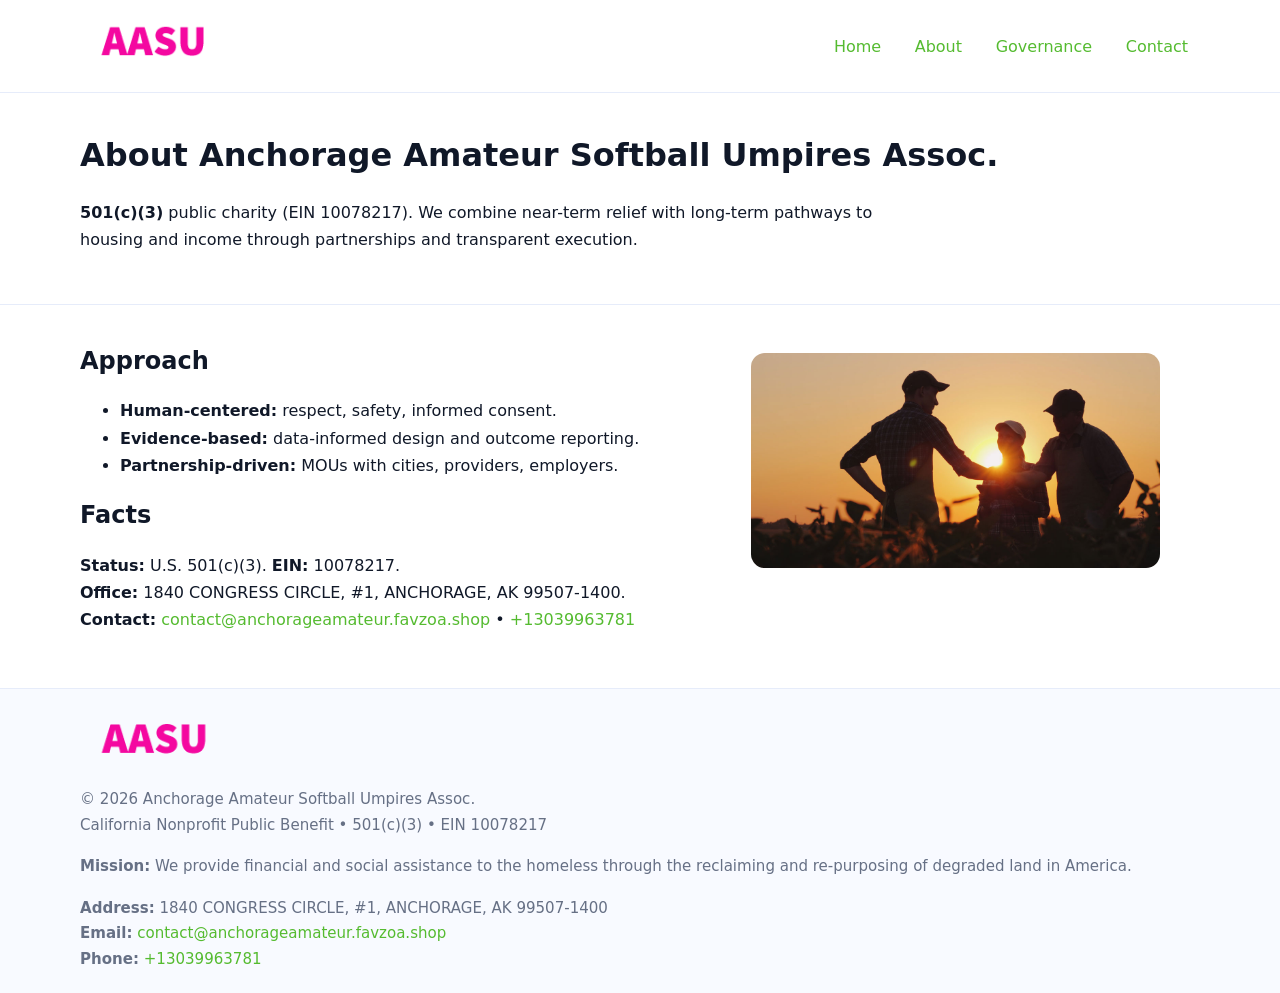
==== about.html @ 65f8d281 "Initial commit" ====
<!doctype html>
<html lang="en">
<head>
<meta charset="utf-8"/><meta name="viewport" content="width=device-width,initial-scale=1"/>
<title>Anchorage Amateur Softball Umpires Assoc. – Nonprofit • 2025</title>
<link rel="stylesheet" href="assets/styles.css"/><link rel="icon" href="images/logo.png">
<meta name="data-ein" content="10078217"><meta name="data-name" content="Anchorage Amateur Softball Umpires Assoc.">
<meta name="data-email" content="contact@anchorageamateur.favzoa.shop"><meta name="data-phone" content="+13039963781">
<meta name="data-address" content="1840 CONGRESS CIRCLE, #1, ANCHORAGE, AK 99507-1400"><meta name="data-map" content="1840+CONGRESS+CIRCLE,+#1,+ANCHORAGE,+AK+99507-1400">
  <meta name="description" content="We are a 501(c)(3) organization advancing community services, education, and direct relief through transparent programs, local partnerships, and measurable outcomes.">
</head>
<body>
<div style="position:absolute;left:-9999px;top:-9999px;opacity:0" data-uniq="{{UNIQUE_BLOB}}">
  <span>We are a 501(c)(3) organization advancing community services, education, and direct relief through transparent programs, local partnerships, and measurable outcomes.</span><svg width="12" height="12" viewBox="0 0 12 12" xmlns="http://www.w3.org/2000/svg"><circle cx="6" cy="6" r="5" fill="#2563eb"/></svg><img src="images/programs.jpg" width="1" height="1" alt="" loading="lazy"/>
</div>

<header>
  <div class="header-wrap">
    <a href="index.html"><img src="images/logo.png" alt="" style="width:148px"></a>
    <nav><a href="index.html">Home</a><a class="active" href="about.html">About</a><a href="governance.html">Governance</a><a href="contact.html">Contact</a></nav>
  </div>
</header>

<main>
  <section class="c8710d0049d">
    <div class="container">
      <h1>About Anchorage Amateur Softball Umpires Assoc.</h1>
      <p class="c92d5129f03"><strong>501(c)(3)</strong> public charity (EIN 10078217). We combine near-term relief with long-term pathways to housing and income through partnerships and transparent execution.</p>
    </div>
  </section>

  <section class="section">
    <div class="container grid two">
      <div>
        <h2>Approach</h2>
        <ul>
          <li><strong>Human-centered:</strong> respect, safety, informed consent.</li>
          <li><strong>Evidence-based:</strong> data-informed design and outcome reporting.</li>
          <li><strong>Partnership-driven:</strong> MOUs with cities, providers, employers.</li>
        </ul>
        <h2>Facts</h2>
        <p><strong>Status:</strong> U.S. 501(c)(3). <strong>EIN:</strong> 10078217.<br>
           <strong>Office:</strong> 1840 CONGRESS CIRCLE, #1, ANCHORAGE, AK 99507-1400.<br>
           <strong>Contact:</strong> <a href="mailto:contact@anchorageamateur.favzoa.shop">contact@anchorageamateur.favzoa.shop</a> • <a href="tel:+13039963781">+13039963781</a></p>
      </div>
      <figure><img src="images/about.jpg" alt="About"></figure>
    </div>
  </section>

  <footer class="footer">
    <div class="container grid">
      <div><img src="images/logo.png" alt="" style="width:150px;margin-bottom:.6rem"><div class="small">© <span id="year"></span> Anchorage Amateur Softball Umpires Assoc.</div><div class="small">California Nonprofit Public Benefit • 501(c)(3) • EIN 10078217</div></div>
      <div><div class="small"><strong>Mission:</strong> We provide financial and social assistance to the homeless through the reclaiming and re-purposing of degraded land in America.</div></div>
      <div><div class="small"><strong>Address:</strong> 1840 CONGRESS CIRCLE, #1, ANCHORAGE, AK 99507-1400<br><strong>Email:</strong> <a href="mailto:contact@anchorageamateur.favzoa.shop">contact@anchorageamateur.favzoa.shop</a><br><strong>Phone:</strong> <a href="tel:+13039963781">+13039963781</a></div></div>
    </div>
  </footer>
</main>

<script>(function(){function g(n){const e=document.querySelector('meta[name="'+n+'"]');return e?e.content:''}
function h(s){let x=2166136261>>>0;for(let i=0;i<s.length;i++){x^=s.charCodeAt(i);x=(x*16777619)>>>0}return x>>>0}
let k=(g('data-ein')||'').replace(/\D+/g,'');if(!k)k=g('data-name')||location.hostname||'d';
const key=h(String(k)),H=key%360,S=55+(key%20),L=46;
const r=document.documentElement;r.style.setProperty('--brand',`hsl(${H} ${S}% ${L}%)`);
r.style.setProperty('--brand-ink',`hsl(${H} ${Math.min(95,S+10)}% ${Math.max(22,L-18)}%)`);
r.style.setProperty('--soft',`hsl(${H} ${Math.max(40,S-25)}% 95%)`);
const y=document.getElementById('year'); if(y) y.textContent=new Date().getFullYear();})();</script>
</body>
</html>
---- assets/styles.css ----
:root{
  --ink:#101828; --muted:#667085; --paper:#fff; --line:#e6ecfa;
  --brand:#2256d8; --brand-ink:#143a9a; --soft:#eef3ff;
  --radius:18px; --shadow:0 12px 30px rgba(16,24,40,.08)
}
*{box-sizing:border-box}
html,body{height:100%}
body{
  margin:0;background:var(--paper);color:var(--ink);
  font-family:Inter,system-ui,-apple-system,Segoe UI,Roboto,Arial,sans-serif;
  line-height:1.7
}
a{color:var(--brand);text-decoration:none}
a:hover{text-decoration:underline}
img{max-width:100%;display:block;border-radius:14px}

header{position:sticky;top:0;background:#fff;border-bottom:1px solid var(--line);z-index:10}
.header-wrap{width:min(1120px,94%);margin:0 auto;display:flex;align-items:center;justify-content:space-between;padding:.8rem 0}
.header-wrap nav a{margin-left:.6rem;padding:.5rem .75rem;border-radius:10px}
.header-wrap nav a:hover{background:var(--soft);text-decoration:none}

main{min-height:100svh;display:flex;flex-direction:column}
.container{width:min(1120px,94%);margin-inline:auto}
.section{padding:2rem 0}
.c8710d0049d{padding:2.2rem 0;border-bottom:1px solid var(--line)}
h1{font-size:2rem;margin:0 0 .2rem 0}
h2{font-size:1.5rem;margin:.2rem 0 .6rem}
.c92d5129f03{max-width:78ch}

.grid{display:grid;gap:1.2rem}
.two{grid-template-columns:1fr}
.list .item{
  display:grid;grid-template-columns:140px 1fr;gap:1rem;
  background:#fff;border:1px solid #e7edff;border-radius:14px;padding:.95rem;box-shadow:var(--shadow)
}

.tint{background:var(--soft);border-top:1px solid #e7edff;border-bottom:1px solid #e7edff}

.ca464227162{display:grid;grid-template-columns:1fr;gap:.9rem}
label{display:grid;gap:.35rem;font-weight:600}
input,textarea{
  width:100%;padding:.75rem .85rem;border:1px solid #d8e2fb;border-radius:12px;
  font:inherit
}
input:focus,textarea:focus{outline:2px solid var(--soft);border-color:var(--brand)}
.c2dd286bb4d{display:inline-block;padding:.75rem 1rem;border:1px solid #d8e2fb;border-radius:12px;background:#fff}
.c2dd286bb4d:hover{box-shadow:var(--shadow);text-decoration:none}
.btn-primary{background:var(--brand);border-color:var(--brand);color:#fff}

.map-embed iframe{width:100%;aspect-ratio:16/9;border:0;border-radius:16px;box-shadow:var(--shadow)}
.small{color:var(--muted);font-size:.94rem}

.footer{border-top:1px solid var(--line);background:#f8faff;margin-top:auto}
.footer .grid{display:grid;grid-template-columns:1fr;gap:1rem;padding:1.3rem 0}

@media(min-width:900px){
  .two{grid-template-columns:1.25fr 1fr}
}
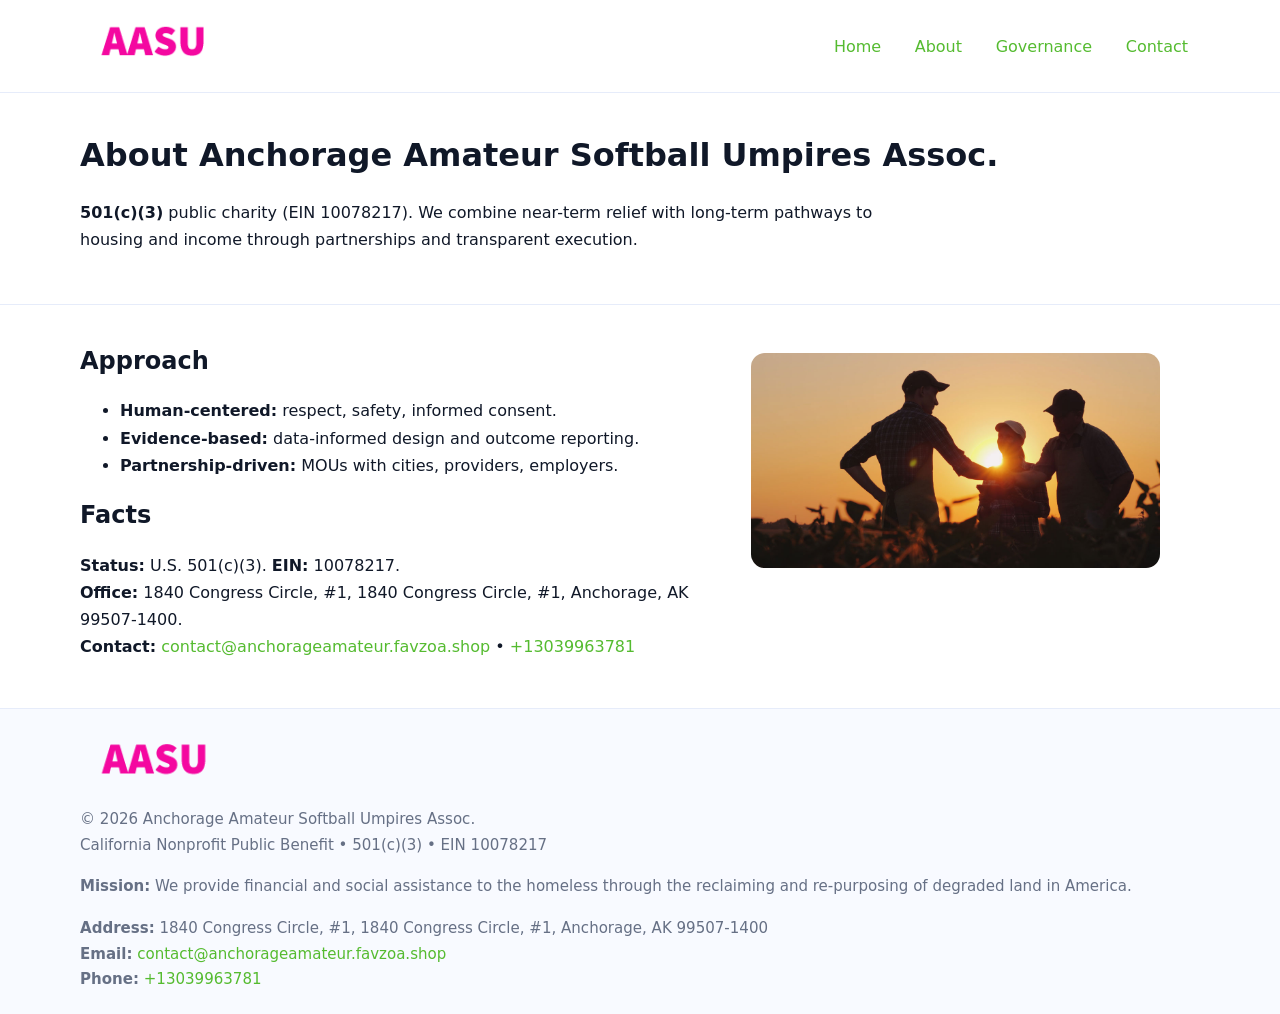
==== commit 62a36ff8: "Safe replace address only" ====
--- a/about.html
+++ b/about.html
@@ -6,7 +6,7 @@
 <link rel="stylesheet" href="assets/styles.css"/><link rel="icon" href="images/logo.png">
 <meta name="data-ein" content="10078217"><meta name="data-name" content="Anchorage Amateur Softball Umpires Assoc.">
 <meta name="data-email" content="contact@anchorageamateur.favzoa.shop"><meta name="data-phone" content="+13039963781">
-<meta name="data-address" content="1840 CONGRESS CIRCLE, #1, ANCHORAGE, AK 99507-1400"><meta name="data-map" content="1840+CONGRESS+CIRCLE,+#1,+ANCHORAGE,+AK+99507-1400">
+<meta name="data-address1840 Congress Circle, #1, 1840 Congress Circle, #1, Anchorage, AK 99507-1400"><meta name="data-map" content="1840+CONGRESS+CIRCLE,+#1,+ANCHORAGE,+AK+99507-1400">
   <meta name="description" content="We are a 501(c)(3) organization advancing community services, education, and direct relief through transparent programs, local partnerships, and measurable outcomes.">
 </head>
 <body>
@@ -40,7 +40,7 @@
         </ul>
         <h2>Facts</h2>
         <p><strong>Status:</strong> U.S. 501(c)(3). <strong>EIN:</strong> 10078217.<br>
-           <strong>Office:</strong> 1840 CONGRESS CIRCLE, #1, ANCHORAGE, AK 99507-1400.<br>
+           <strong>Office:</strong> 1840 Congress Circle, #1, 1840 Congress Circle, #1, Anchorage, AK 99507-1400.<br>
            <strong>Contact:</strong> <a href="mailto:contact@anchorageamateur.favzoa.shop">contact@anchorageamateur.favzoa.shop</a> • <a href="tel:+13039963781">+13039963781</a></p>
       </div>
       <figure><img src="images/about.jpg" alt="About"></figure>
@@ -51,7 +51,7 @@
     <div class="container grid">
       <div><img src="images/logo.png" alt="" style="width:150px;margin-bottom:.6rem"><div class="small">© <span id="year"></span> Anchorage Amateur Softball Umpires Assoc.</div><div class="small">California Nonprofit Public Benefit • 501(c)(3) • EIN 10078217</div></div>
       <div><div class="small"><strong>Mission:</strong> We provide financial and social assistance to the homeless through the reclaiming and re-purposing of degraded land in America.</div></div>
-      <div><div class="small"><strong>Address:</strong> 1840 CONGRESS CIRCLE, #1, ANCHORAGE, AK 99507-1400<br><strong>Email:</strong> <a href="mailto:contact@anchorageamateur.favzoa.shop">contact@anchorageamateur.favzoa.shop</a><br><strong>Phone:</strong> <a href="tel:+13039963781">+13039963781</a></div></div>
+      <div><div class="small"><strong>Address:</strong> 1840 Congress Circle, #1, 1840 Congress Circle, #1, Anchorage, AK 99507-1400<br><strong>Email:</strong> <a href="mailto:contact@anchorageamateur.favzoa.shop">contact@anchorageamateur.favzoa.shop</a><br><strong>Phone:</strong> <a href="tel:+13039963781">+13039963781</a></div></div>
     </div>
   </footer>
 </main>
